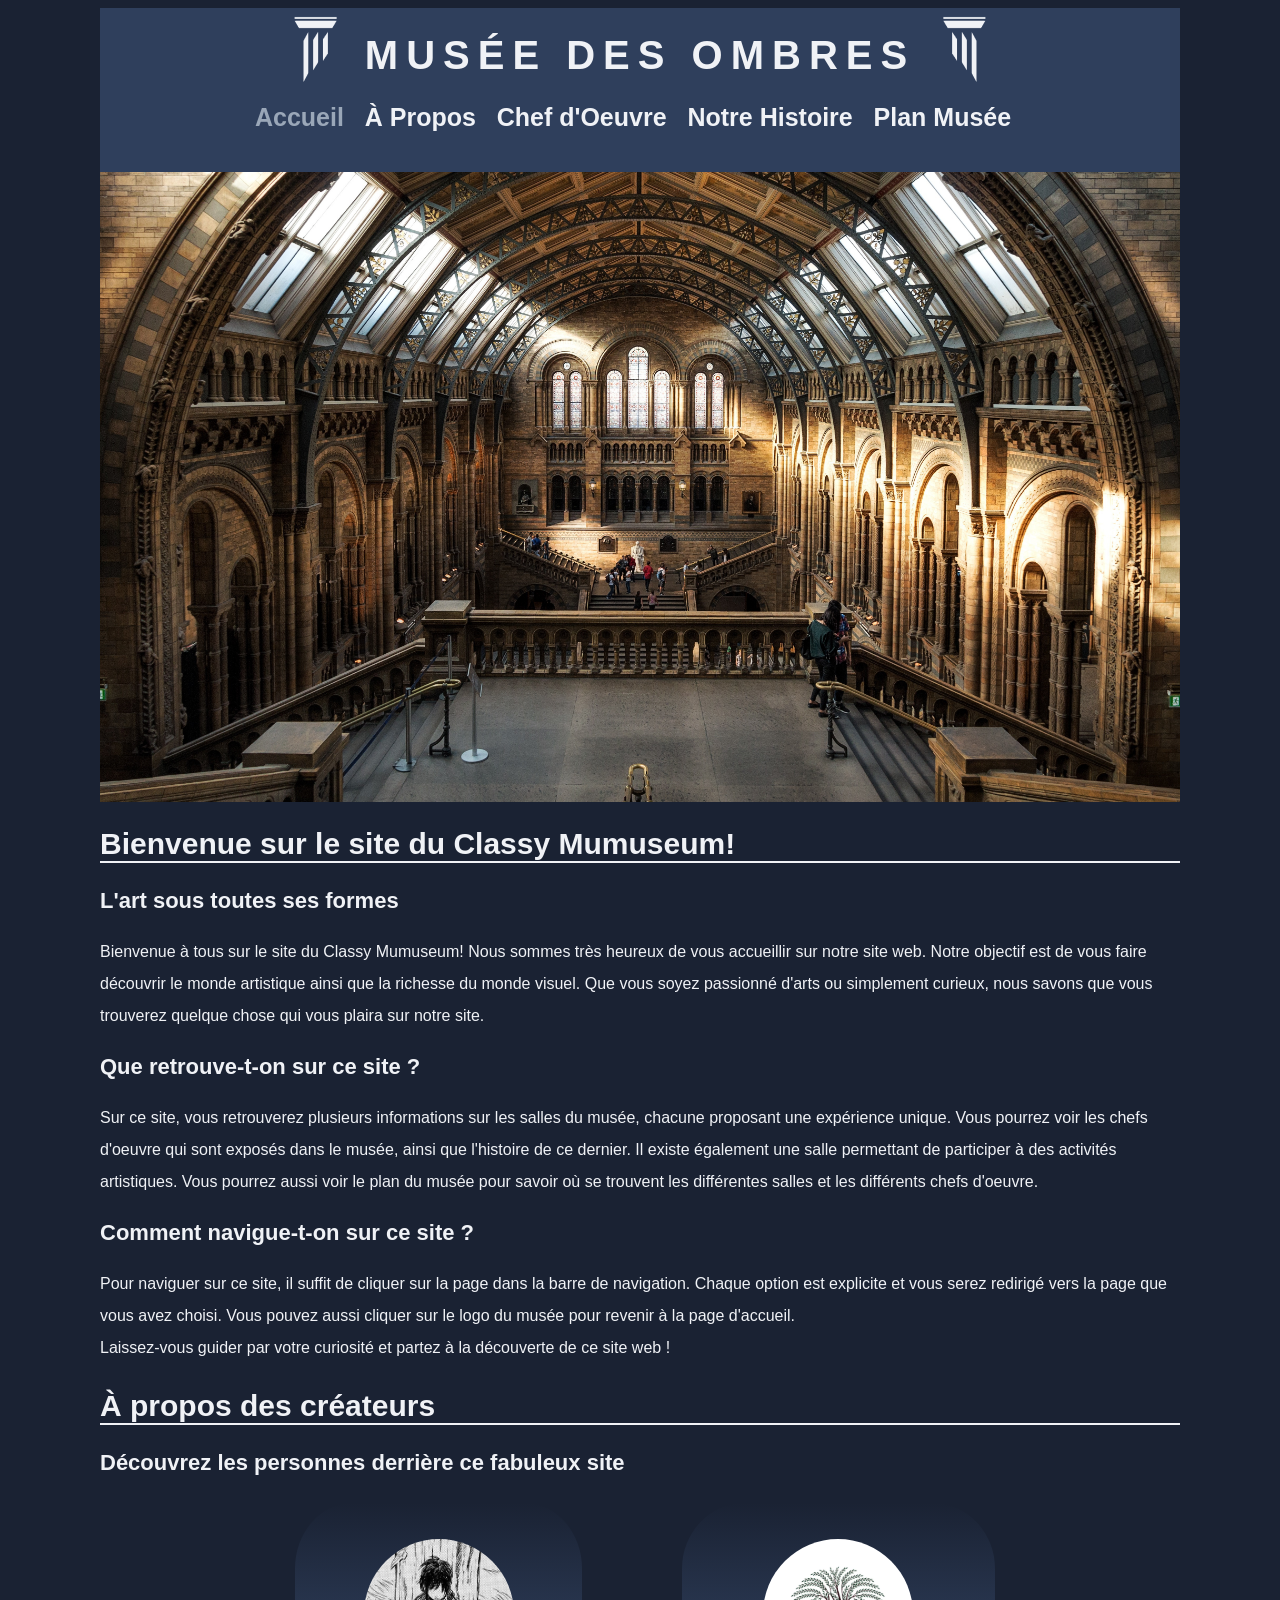
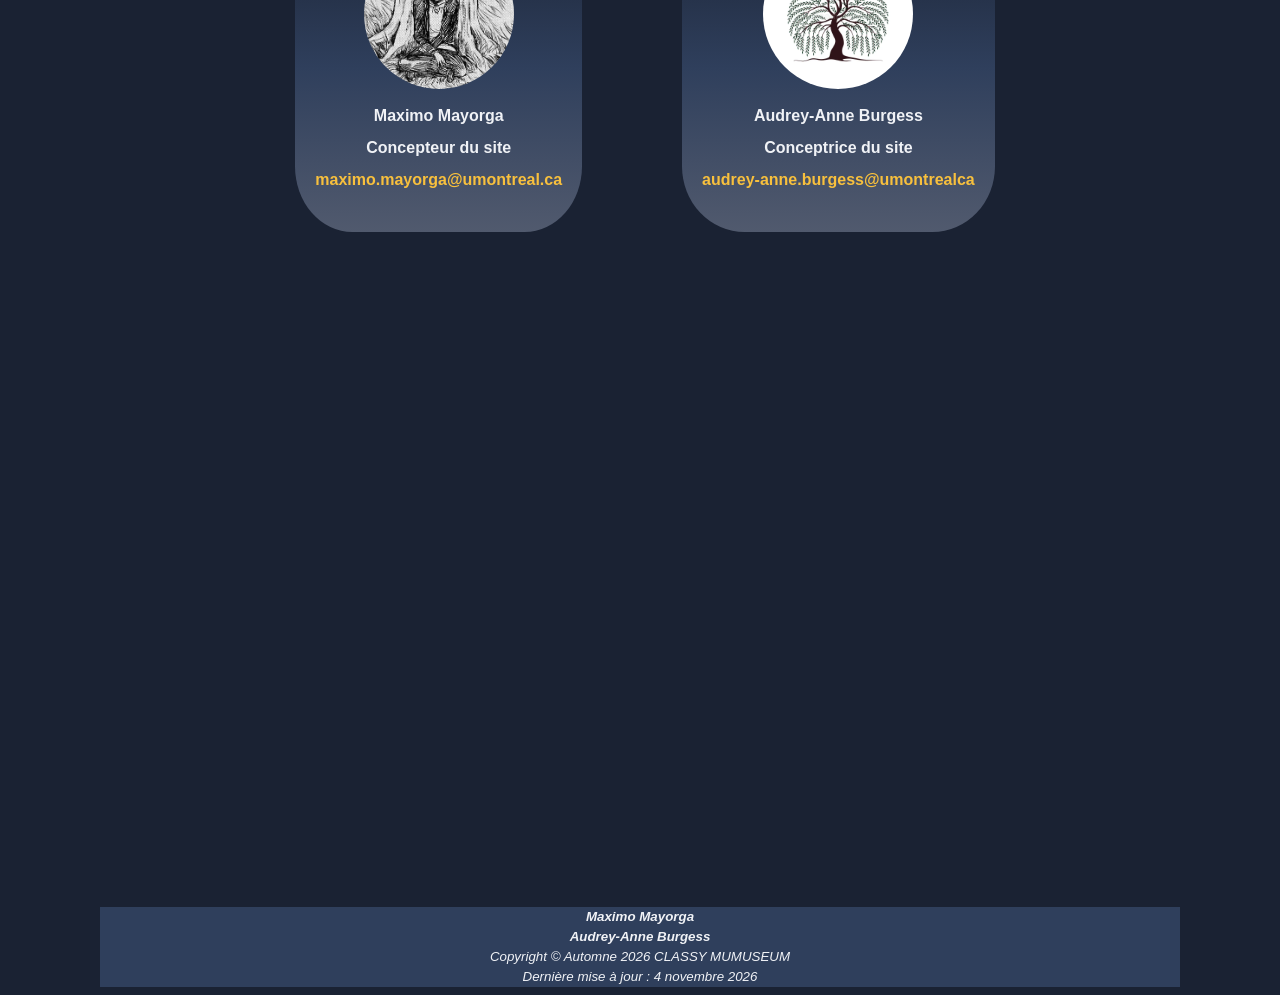
==== html/index.html @ 5d5edd69 "fixed the apropos et certaines choses A-A" ====
<!--
Membres de l'équipe:

Audrey-Anne Burgess
20331992
audrey-anne.burgess@umontreal.ca

Maximo Mayorga
20345993
maximo.mayorga@umontreal.ca
-->

<!DOCTYPE html>
<html lang="fr">

<head>
    <meta charset="UTF-8">
    <meta name="viewport" content="width=device-width, initial-scale=1.0">
    <link rel="stylesheet" href="/css/tp1.css">
    <link rel="icon" type"image/png" href="/images/logo.png">
    <title>Musée des Ombres – Accueil</title>
</head>

<body>

    <a href="index.html">
        <header class="head">
            <img class="resize" src="/images/logo1.png">
            <h1> Musée des Ombres</h1>
            <img class="resize" src="/images/logo2.png">
        </header>
    </a>

    <nav>
        <a id="current" href="index.html"> Accueil</a> &nbsp;
        <a href="apropos.html"> À Propos</a> &nbsp;
        <a href="arts.html"> Chef d'Oeuvre</a> &nbsp;
        <a href="histoire.html"> Notre Histoire</a> &nbsp;
        <a href="plan.html"> Plan Musée</a> &nbsp;
    </nav>

    <main>
        <div class="section"></div>

        <div class="content">
            <h2> Bienvenue sur le site du Classy Mumuseum!</h2>
            <h3> L'art sous toutes ses formes </h3>
            <p>
                Bienvenue à tous sur le site du Classy Mumuseum! Nous sommes très heureux de vous accueillir sur notre
                site web.
                Notre objectif est de vous faire découvrir le monde artistique ainsi que la richesse du monde visuel.
                Que vous
                soyez passionné d'arts ou simplement curieux, nous savons que vous trouverez quelque chose qui vous
                plaira sur notre site.
            </p>

            <h3> Que retrouve-t-on sur ce site ?</h3>
            <p>
                Sur ce site, vous retrouverez plusieurs informations sur les salles du musée, chacune proposant une
                expérience unique.
                Vous pourrez voir les chefs d'oeuvre qui sont exposés dans le musée, ainsi que l'histoire de ce dernier.
                Il existe également
                une salle permettant de participer à des activités artistiques. Vous pourrez aussi voir le plan du musée
                pour savoir où se
                trouvent les différentes salles et les différents chefs d'oeuvre.
            </p>

            <h3> Comment navigue-t-on sur ce site ?</h3>
            <p>
                Pour naviguer sur ce site, il suffit de cliquer sur la page dans la barre de navigation. Chaque option
                est explicite et vous serez redirigé vers la page que vous avez choisi. Vous pouvez aussi cliquer sur le
                logo du musée pour revenir à la page d'accueil. <br> Laissez-vous guider par votre curiosité et partez à
                la découverte de ce site web !
            </p>

            <h2> À propos des créateurs </h2>
            <h3> Découvrez les personnes derrière ce fabuleux site</h3>

            <div class="maker-container">

                <div class="maker-card">
                    <p>
                        <img src="../images/maker1.png" alt="present1"><br>
                        Maximo Mayorga<br>
                        Concepteur du site<br>
                        <a class="lien" href="mailto:maximo.mayorga@umontreal.ca">maximo.mayorga@umontreal.ca</a><br>
                    </p>
                </div>

                <div class="maker-card">
                    <p>
                        <img src="../images/maker2.png" alt="present2"><br>
                        Audrey-Anne Burgess <br>
                        Conceptrice du site<br>
                        <a class="lien"
                            href="mailto:audrey-anne.burgess@umontreal.ca">audrey-anne.burgess@umontrealca</a><br>
                    </p>
                </div>
            </div>

            <div class="section"></div>

    </main>

    <footer>
        <p class="noms">
            Maximo Mayorga<br>
            Audrey-Anne Burgess<br>
        </p>

        <p>
            <date>
                Copyright &copy; Automne 2026 CLASSY MUMUSEUM<br>
            </date>

            Dernière mise à jour : 4 novembre 2026
        </p>
    </footer>

    </div>

</body>

</html>
---- css/tp1.css ----
/* 
Membres de l'équipe:

Audrey-Anne Burgess
20331992
audrey-anne.burgess@umontreal.ca

Maximo Mayorga
20345993
maximo.mayorga@umontreal.ca
*/


body {
    background-color: #1A2233;
    font-family: Montserrat, Arial, Helvetica, sans-serif;
    margin-left: 100px;
    margin-right: 100px;
    position: relative;
}

header {
    background-image: url('/images/banner.png');
    text-align: center;
    font-family: Bodoni, Arial, Helvetica, sans-serif;
    background-color: #2f3f5c;
    text-transform: uppercase;
}

.head {
    display: flex;
    justify-content: center;
}

head img {
    width: 150px;
    height: auto;
    max-width: 100%;
    object-fit: contain;
}

.resize {
    width: 50px;
    height: auto;
}

nav {
    text-align: center;
    font-weight: bold;
    font-size: 25px;
    color: #f0f2f6;
    padding-bottom: 40px;
    background-color: #2f3f5c;
}

nav #current {
    color: #9aa7b8;
}

a {
    color: #f0f2f6;
    text-decoration: none;
}

a.lien {
    color: orange;
}

p {
    color: #f0f2f6;
    font-family: Montserrat, Arial, Helvetica, sans-serif;
    letter-spacing: 5%;
    line-height: 200%;
}

footer {
    background-color: #2f3f5c;
    text-align: center;
    font-size: smaller;
    font-style: italic;
    color: #f0f2f6;
    margin-bottom: 0;

}

footer p {
    line-height: 1.5;
    margin: 0;
}

p.noms {
    font-weight: bold;
}

.image_accueil {
    float: right;
    width: 50%;
}

.div_acc {
    position: relative;
    width: 80%;
    left: 10%;
    right: 10%;
    top: 20%;
    padding: 30px;
}

h1 {
    color: #f0f2f6;
    font-size: 40px;
    padding: 25px;
    border: 0;
    margin: 0;
    align-self: center;
    float: right;
    letter-spacing: 8px;
}

h2 {
    color: #f0f2f6;
    font-family: Bodoni, Arial, Helvetica, sans-serif;
    font-size: 30px;
    border-bottom: 2px solid #f0f2f6;
}

h3 {
    color: #f0f2f6;
    font-size: 22px;
    font-family: Bodoni, Arial, Helvetica, sans-serif;
}

h4 {
    color: #f0f2f6;
    font-size: larger;
}

ul {
    color: #f0f2f6;
    list-style-type: circle;
    padding: 10px;
}

ol {
    color: #f0f2f6;
    padding: 10px;
}

/* Style pour page d'accueil flottant*/
.section {
    height: 70vh;
    background-image: url("/images/accueil_flottant.jpg");
    background-attachment: fixed;
    background-position: center;
    background-size: cover;
    display: flex;
    align-items: center;
    justify-content: center;
}

.section h1 {
    color: #1A2233;
    background: rgba(0, 0, 0, 0.35);
    padding: 20px 40px;
    font-size: 42px;
}

.content {
    background: #1A2233;
}

.maker-container {

    padding: 5px;
    width: 100%;
    justify-content: center;
    display: inline-flex;
    position: relative;
}

.maker-card {
    text-align: center;
    box-sizing: border-box;
    background-image: linear-gradient(0deg, #adb8d15f, #2f3f5c, #1A2233);
    width: auto;
    max-width: 50%;
    height: 15%;
    border: 20px;
    margin-left: 50px;
    margin-right: 50px;
    margin-bottom: 40px;
    padding: 20px;
    border-radius: 20%;
    align-items: bottom;
    font-weight: bolder;
}

.maker-card a {
    color: rgb(248, 192, 61);
    font-weight: bold;
}

.maker-card img {
    width: 150px;
    height: 150px;
    border-radius: 50%;
    object-fit: cover;
    overflow: hidden;
    max-height: 150px;
}

/* Fin du style pour page d'accueil flottant*/

/* Style pour la page apropos */
code {
    color: orange;
}

.arrow {
    color: orange;
    float: right;
    font-size: 30pt;
}


#contraste1 {
    margin-right: 10px;
}

#contraste1,
#contraste2 {
    height: 250px;
    width: auto;
    border: 4px solid orange;
}

.texte-contraste {
    text-wrap: wrap;
}

#preuve-proximite {
    height: 300px;
    width: 80%;
    display: block;
    margin: 0 auto;
    border: 4px solid orange;
}

.alignement {
    display: flex;
    justify-content: center;
    gap: 20px;
}

.alignement img {
    border: 2px solid orange;
    height: 400px;
    width: 500px;
    text-align: center;
}


/* Fin du style pour la page apropos */

/* Style pour la page arts */
h3.arts,
h2.arts {
    position: relative;
    width: 80%;
    left: 10%;
    right: 10%;
    top: 20%;
    padding-top: 30px;
}

.organisation-interne {
    display: inline-flex;
    position: relative;
    width: 80%;
    left: 10%;
    right: 10%;
    top: 20%;
}

#statue,
#conference {
    margin-right: 30px;
}

#immersion,
#photo {
    margin-left: 20px;
}

#salle-photo {
    margin-bottom: 20px;
}

.image {
    border-radius: 30%;
    width: auto;
    height: 32%;
    max-width: 40%;
}

.liste {
    margin-left: 25%;
}

/* Fin du style pour la page arts*/

/* Style pour page histoire */

.right-column {
    max-width: 30%;
    margin-left: 20px;
}

.left-column {
    max-width: 30%;
    margin-right: 20px;
}

/* Fin du style pour page histoire */

/* Style pour page plan */
#map_musée {
    display: block;
    margin: 0 auto;
    max-width: 40%;
    height: auto;
    border-radius: 40px;
    padding-bottom: 20px;
}

p.plan {
    text-align: center;
    font-size: larger;
}

/* Fin du style pour plan */
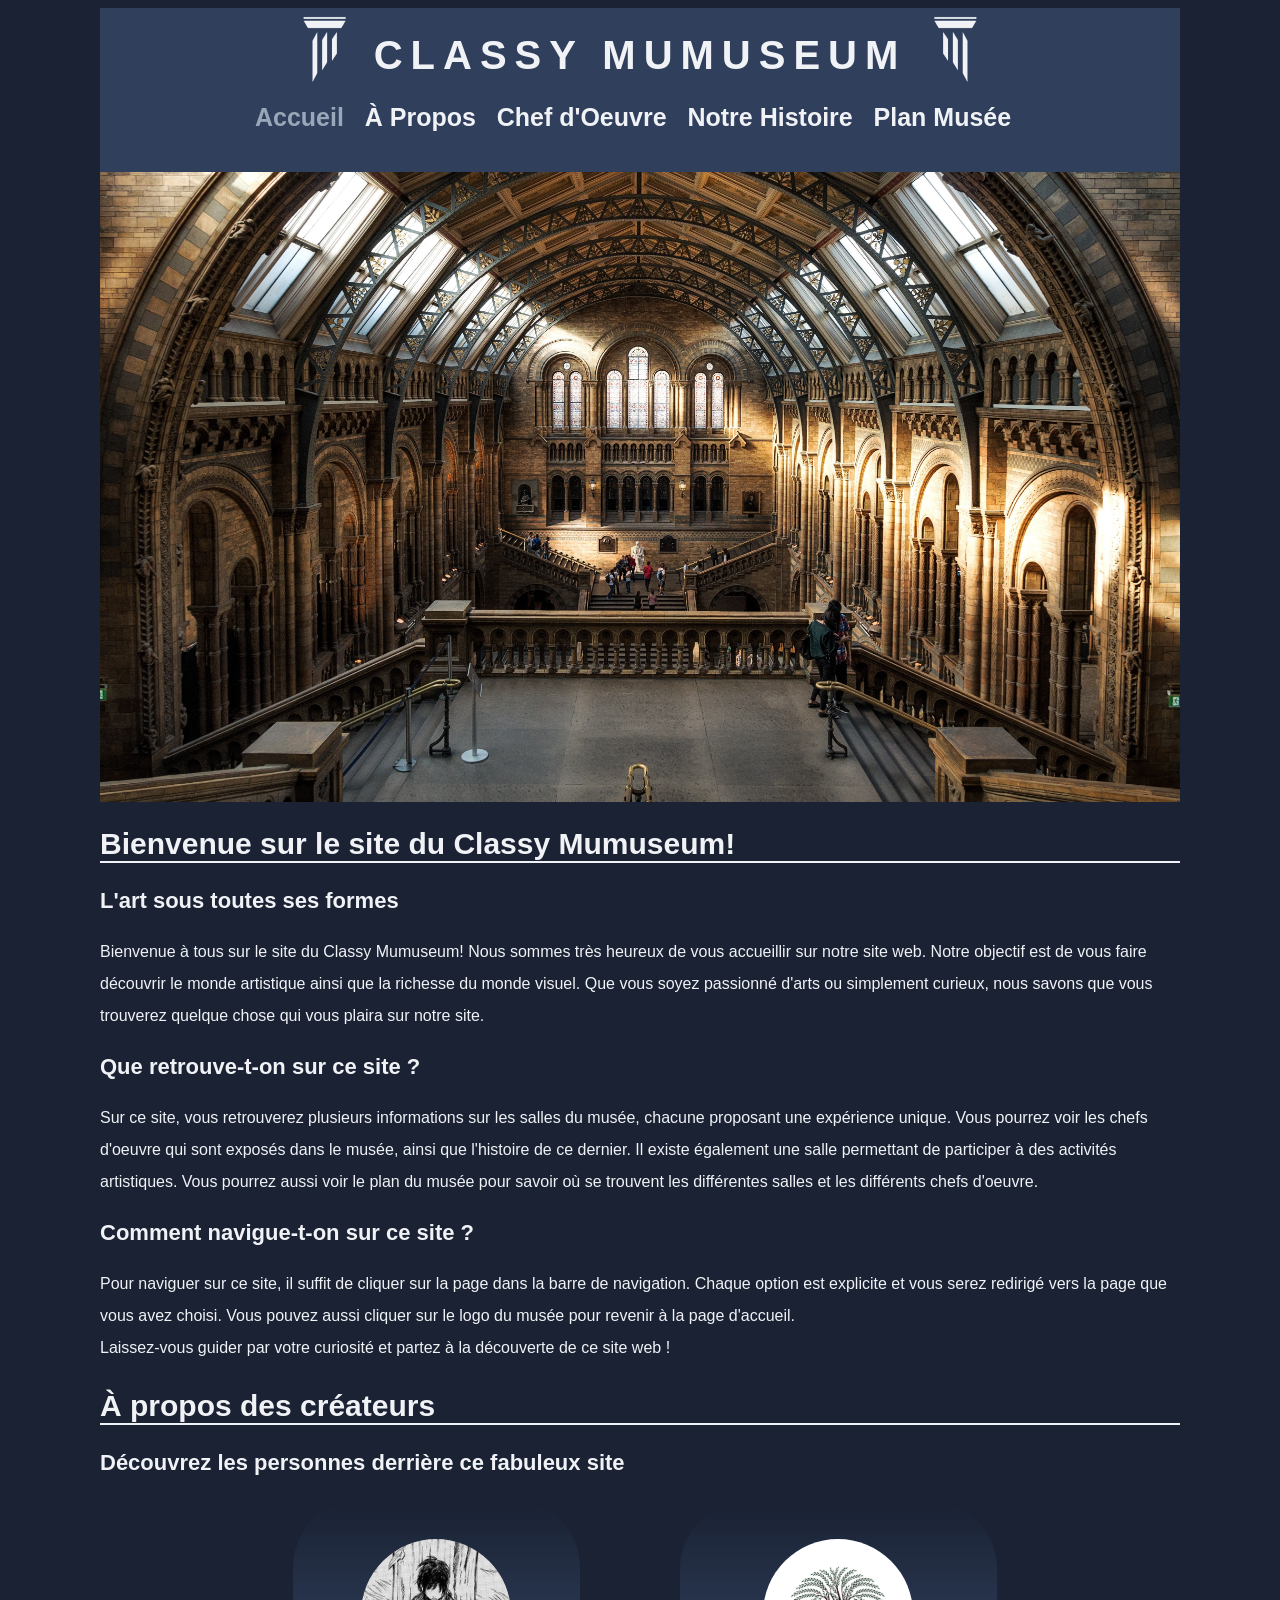
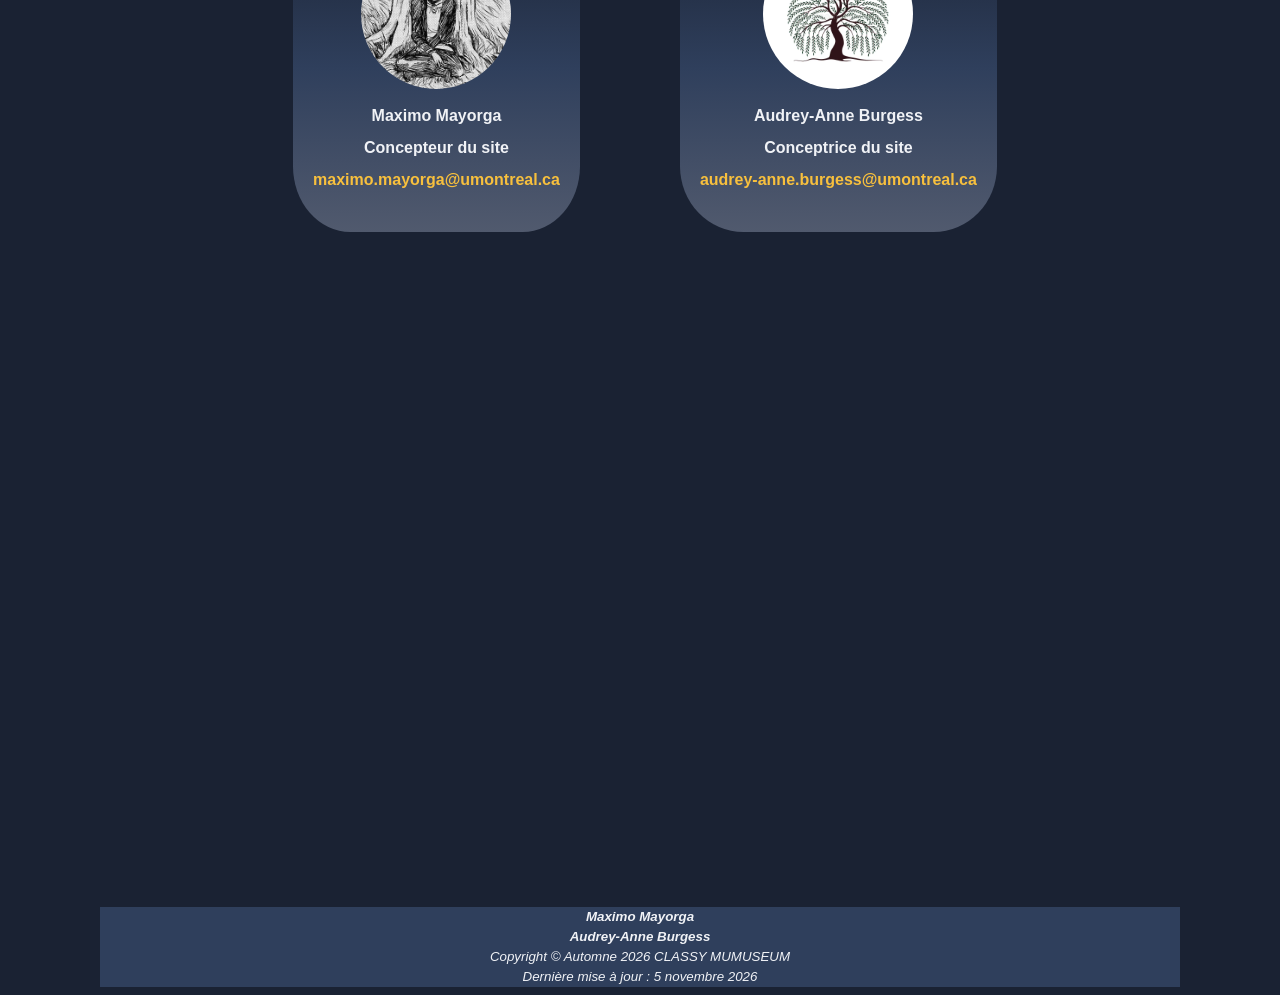
==== commit 3687ba76: "Little CSS cleanup" ====
--- a/html/index.html
+++ b/html/index.html
@@ -17,8 +17,7 @@
     <meta charset="UTF-8">
     <meta name="viewport" content="width=device-width, initial-scale=1.0">
     <link rel="stylesheet" href="/css/tp1.css">
-    <link rel="icon" type"image/png" href="/images/logo.png">
-    <title>Musée des Ombres – Accueil</title>
+    <title>CLASSY MUMUSEUM – Accueil</title>
 </head>
 
 <body>
@@ -26,7 +25,7 @@
     <a href="index.html">
         <header class="head">
             <img class="resize" src="/images/logo1.png">
-            <h1> Musée des Ombres</h1>
+            <h1> CLASSY MUMUSEUM</h1>
             <img class="resize" src="/images/logo2.png">
         </header>
     </a>
@@ -93,12 +92,12 @@
                         Audrey-Anne Burgess <br>
                         Conceptrice du site<br>
                         <a class="lien"
-                            href="mailto:audrey-anne.burgess@umontreal.ca">audrey-anne.burgess@umontrealca</a><br>
+                            href="mailto:audrey-anne.burgess@umontreal.ca">audrey-anne.burgess@umontreal.ca</a><br>
                     </p>
                 </div>
             </div>
-
-            <div class="section"></div>
+        </div>
+        <div class="section"></div>
 
     </main>
 
@@ -107,13 +106,11 @@
             Maximo Mayorga<br>
             Audrey-Anne Burgess<br>
         </p>
-
         <p>
             <date>
                 Copyright &copy; Automne 2026 CLASSY MUMUSEUM<br>
             </date>
-
-            Dernière mise à jour : 4 novembre 2026
+            Dernière mise à jour : 5 novembre 2026
         </p>
     </footer>
 
--- a/css/tp1.css
+++ b/css/tp1.css
@@ -10,21 +10,17 @@
 maximo.mayorga@umontreal.ca
 */
 
-
+/* CSS partagé entre plusieurs fichiers  */
 body {
     background-color: #1A2233;
     font-family: Montserrat, Arial, Helvetica, sans-serif;
     margin-left: 100px;
     margin-right: 100px;
-    position: relative;
 }
 
 header {
-    background-image: url('/images/banner.png');
-    text-align: center;
     font-family: Bodoni, Arial, Helvetica, sans-serif;
     background-color: #2f3f5c;
-    text-transform: uppercase;
 }
 
 .head {
@@ -79,8 +75,6 @@
     font-size: smaller;
     font-style: italic;
     color: #f0f2f6;
-    margin-bottom: 0;
-
 }
 
 footer p {
@@ -112,8 +106,6 @@
     padding: 25px;
     border: 0;
     margin: 0;
-    align-self: center;
-    float: right;
     letter-spacing: 8px;
 }
 
@@ -145,6 +137,7 @@
     color: #f0f2f6;
     padding: 10px;
 }
+/* Fin du CSS partagé */
 
 /* Style pour page d'accueil flottant*/
 .section {
@@ -170,7 +163,6 @@
 }
 
 .maker-container {
-
     padding: 5px;
     width: 100%;
     justify-content: center;
@@ -208,12 +200,13 @@
     overflow: hidden;
     max-height: 150px;
 }
-
 /* Fin du style pour page d'accueil flottant*/
 
 /* Style pour la page apropos */
-code {
-    color: orange;
+.code {
+    background-color: black;
+    color: white;
+    padding-left: 10px;
 }
 
 .arrow {
@@ -221,7 +214,6 @@
     float: right;
     font-size: 30pt;
 }
-
 
 #contraste1 {
     margin-right: 10px;
@@ -232,10 +224,6 @@
     height: 250px;
     width: auto;
     border: 4px solid orange;
-}
-
-.texte-contraste {
-    text-wrap: wrap;
 }
 
 #preuve-proximite {
@@ -258,8 +246,6 @@
     width: 500px;
     text-align: center;
 }
-
-
 /* Fin du style pour la page apropos */
 
 /* Style pour la page arts */
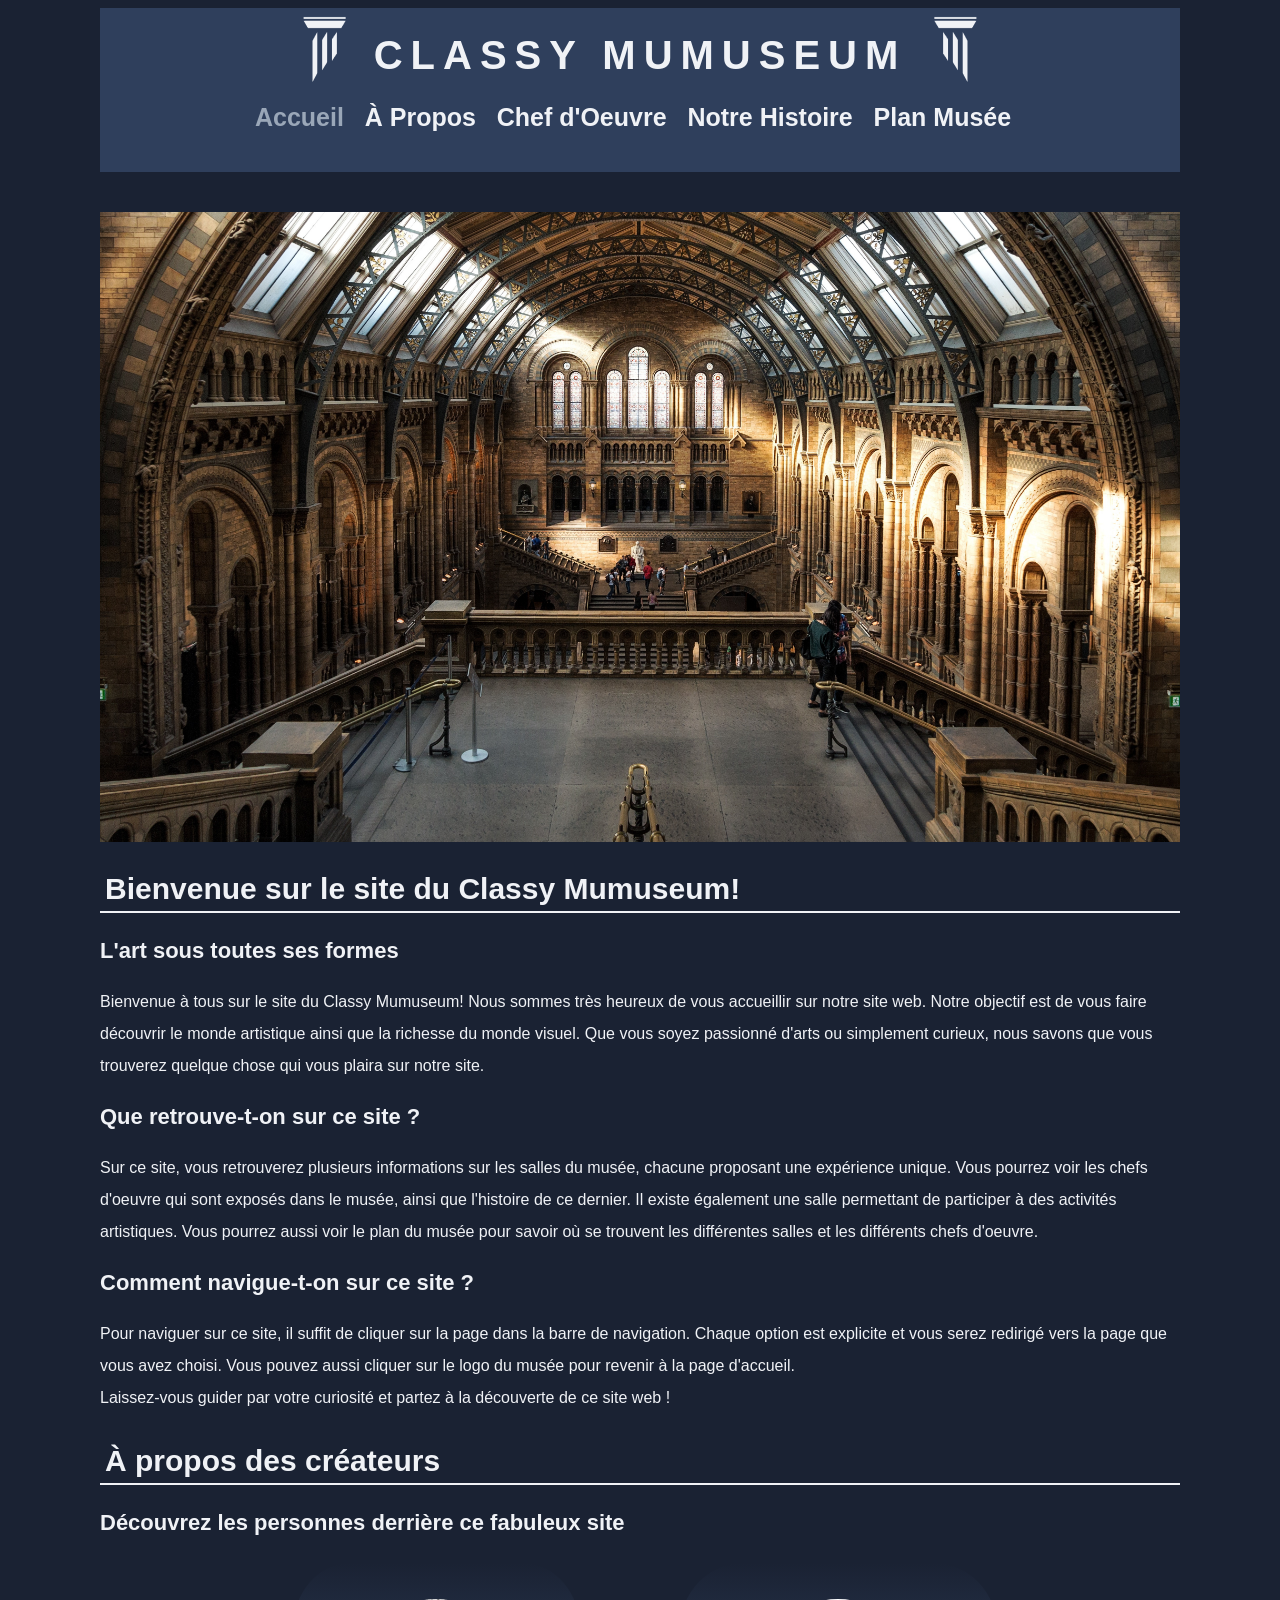
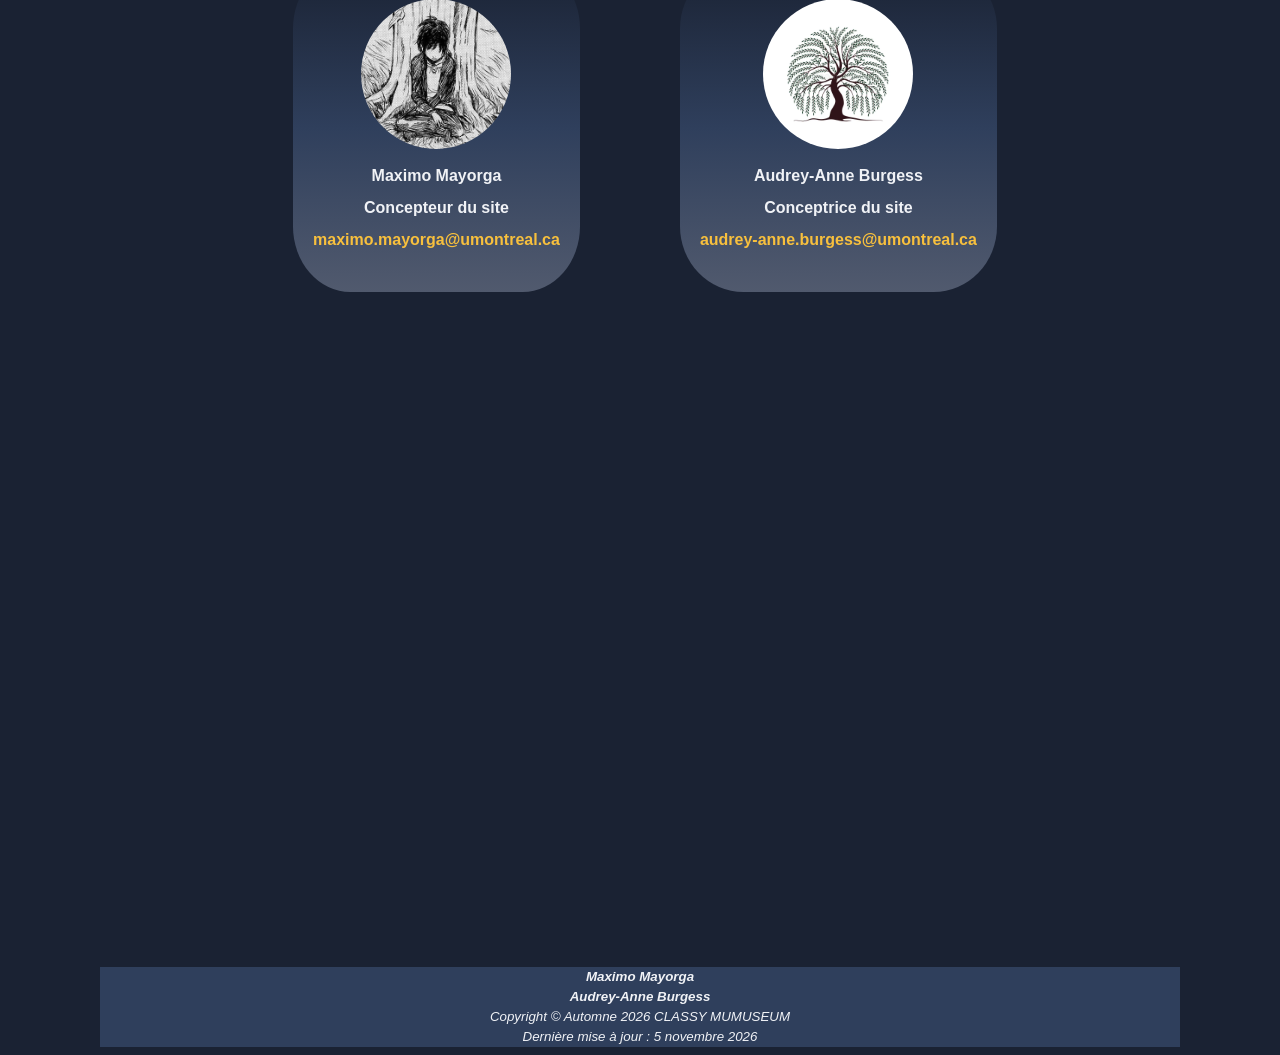
==== commit 10ef177a: "changed disposition css" ====
--- a/html/index.html
+++ b/html/index.html
@@ -75,7 +75,7 @@
             <h2> À propos des créateurs </h2>
             <h3> Découvrez les personnes derrière ce fabuleux site</h3>
 
-            <div class="maker-container">
+            <div class="disposition-card" id="maker-container">
 
                 <div class="maker-card">
                     <p>
--- a/css/tp1.css
+++ b/css/tp1.css
@@ -47,6 +47,7 @@
     color: #f0f2f6;
     padding-bottom: 40px;
     background-color: #2f3f5c;
+    margin-bottom: 40px;
 }
 
 nav #current {
@@ -114,6 +115,7 @@
     font-family: Bodoni, Arial, Helvetica, sans-serif;
     font-size: 30px;
     border-bottom: 2px solid #f0f2f6;
+    padding: 5px;
 }
 
 h3 {
@@ -136,6 +138,31 @@
 ol {
     color: #f0f2f6;
     padding: 10px;
+}
+
+.disposition-card {
+    padding: 5px;
+    width:100%;
+    justify-content: center;
+    position: relative;
+}
+
+.section-title {
+    position: relative;
+    width: 80%;
+    left: 10%;
+    right: 10%;
+    top: 20%;
+    padding-top: 30px;
+}
+
+.organisation-interne {
+    display: inline-flex;
+    position: relative;
+    width: 80%;
+    left: 10%;
+    right: 10%;
+    top: 20%;
 }
 /* Fin du CSS partagé */
 
@@ -162,12 +189,10 @@
     background: #1A2233;
 }
 
-.maker-container {
-    padding: 5px;
-    width: 100%;
-    justify-content: center;
+
+
+#maker-container {
     display: inline-flex;
-    position: relative;
 }
 
 .maker-card {
@@ -242,32 +267,13 @@
 
 .alignement img {
     border: 2px solid orange;
-    height: 400px;
-    width: 500px;
+    height: 300px;
+    width: auto;
     text-align: center;
 }
 /* Fin du style pour la page apropos */
 
 /* Style pour la page arts */
-h3.arts,
-h2.arts {
-    position: relative;
-    width: 80%;
-    left: 10%;
-    right: 10%;
-    top: 20%;
-    padding-top: 30px;
-}
-
-.organisation-interne {
-    display: inline-flex;
-    position: relative;
-    width: 80%;
-    left: 10%;
-    right: 10%;
-    top: 20%;
-}
-
 #statue,
 #conference {
     margin-right: 30px;
@@ -292,7 +298,6 @@
 .liste {
     margin-left: 25%;
 }
-
 /* Fin du style pour la page arts*/
 
 /* Style pour page histoire */
@@ -310,18 +315,18 @@
 /* Fin du style pour page histoire */
 
 /* Style pour page plan */
-#map_musée {
-    display: block;
-    margin: 0 auto;
-    max-width: 40%;
-    height: auto;
-    border-radius: 40px;
-    padding-bottom: 20px;
-}
-
-p.plan {
-    text-align: center;
-    font-size: larger;
+.container-plan {
+    padding: 5%;
+    width: 80%;
+    justify-content: center;
+    display: inline-flex;
+    position: relative;
+    gap: 120px;
+    margin: auto;
+}
+
+#card-plan {
+    display: inline-block;
 }
 
 /* Fin du style pour plan */
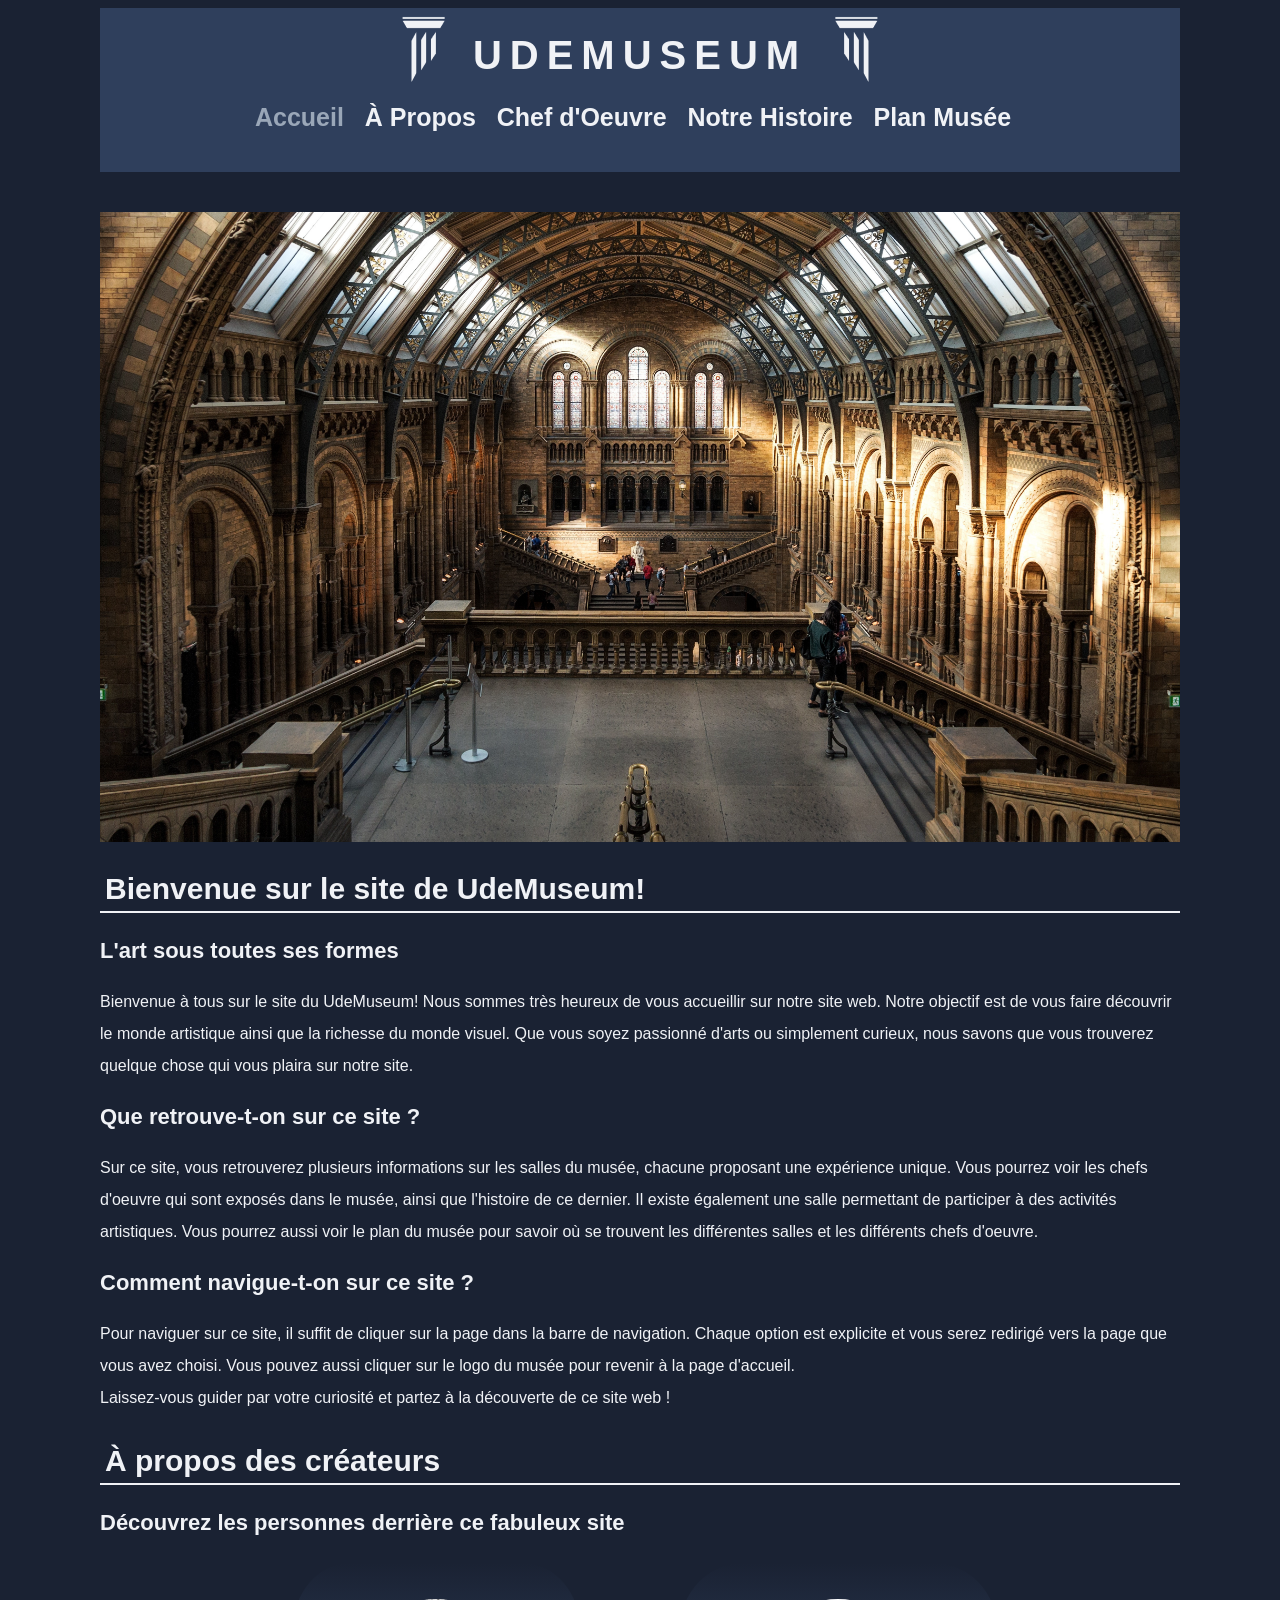
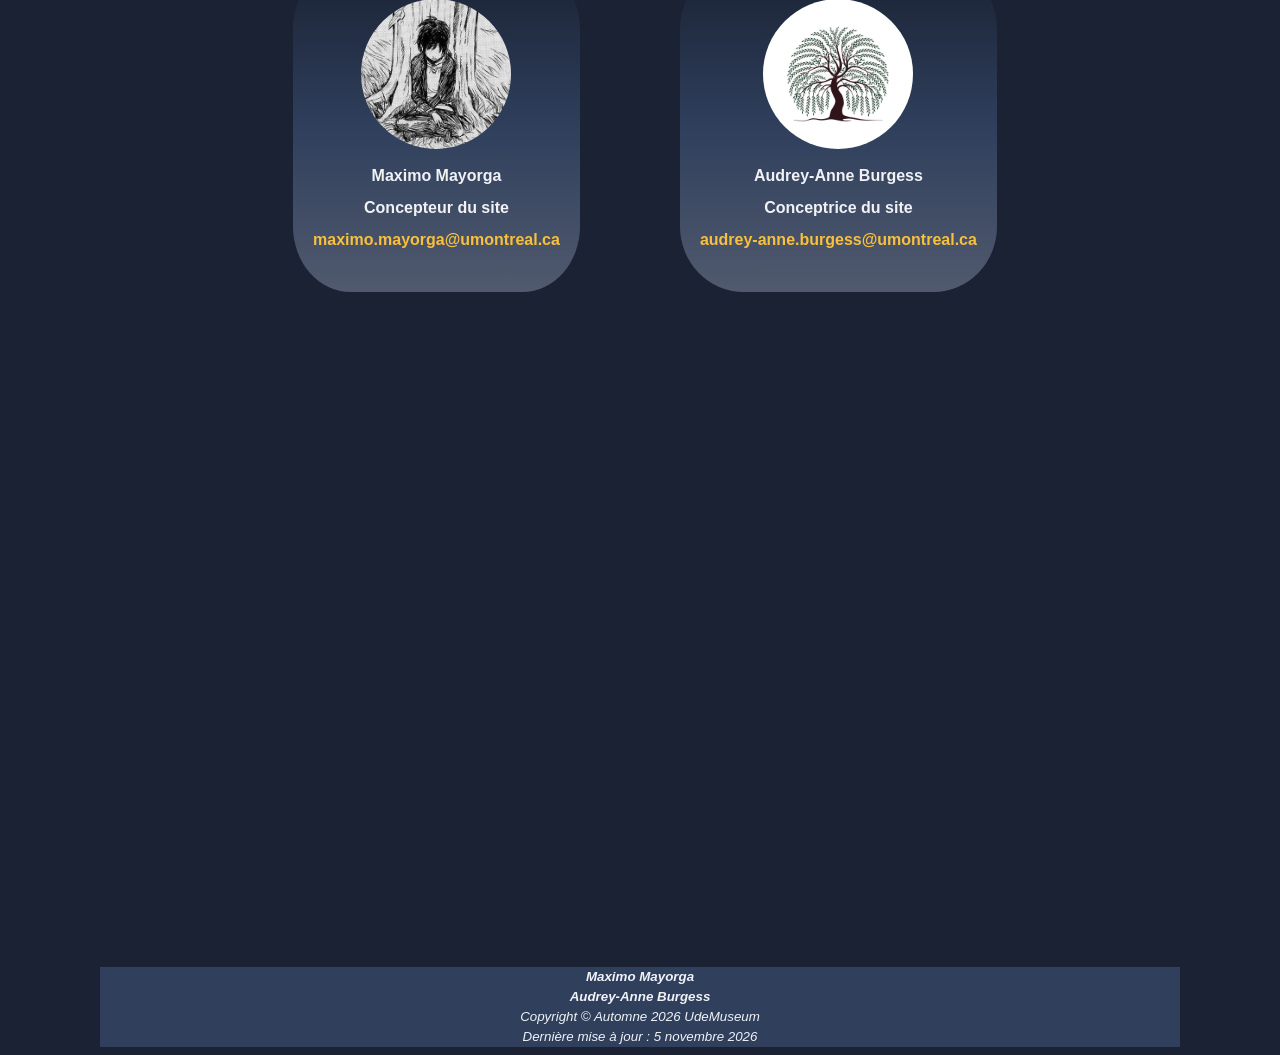
==== commit 9dd2e985: "Change title" ====
--- a/html/index.html
+++ b/html/index.html
@@ -17,7 +17,7 @@
     <meta charset="UTF-8">
     <meta name="viewport" content="width=device-width, initial-scale=1.0">
     <link rel="stylesheet" href="/css/tp1.css">
-    <title>CLASSY MUMUSEUM – Accueil</title>
+    <title>UdeMuseum – Accueil</title>
 </head>
 
 <body>
@@ -25,7 +25,7 @@
     <a href="index.html">
         <header class="head">
             <img class="resize" src="/images/logo1.png">
-            <h1> CLASSY MUMUSEUM</h1>
+            <h1> UDEMUSEUM</h1>
             <img class="resize" src="/images/logo2.png">
         </header>
     </a>
@@ -42,10 +42,10 @@
         <div class="section"></div>
 
         <div class="content">
-            <h2> Bienvenue sur le site du Classy Mumuseum!</h2>
+            <h2> Bienvenue sur le site de UdeMuseum!</h2>
             <h3> L'art sous toutes ses formes </h3>
             <p>
-                Bienvenue à tous sur le site du Classy Mumuseum! Nous sommes très heureux de vous accueillir sur notre
+                Bienvenue à tous sur le site du UdeMuseum! Nous sommes très heureux de vous accueillir sur notre
                 site web.
                 Notre objectif est de vous faire découvrir le monde artistique ainsi que la richesse du monde visuel.
                 Que vous
@@ -108,7 +108,7 @@
         </p>
         <p>
             <date>
-                Copyright &copy; Automne 2026 CLASSY MUMUSEUM<br>
+                Copyright &copy; Automne 2026 UdeMuseum<br>
             </date>
             Dernière mise à jour : 5 novembre 2026
         </p>
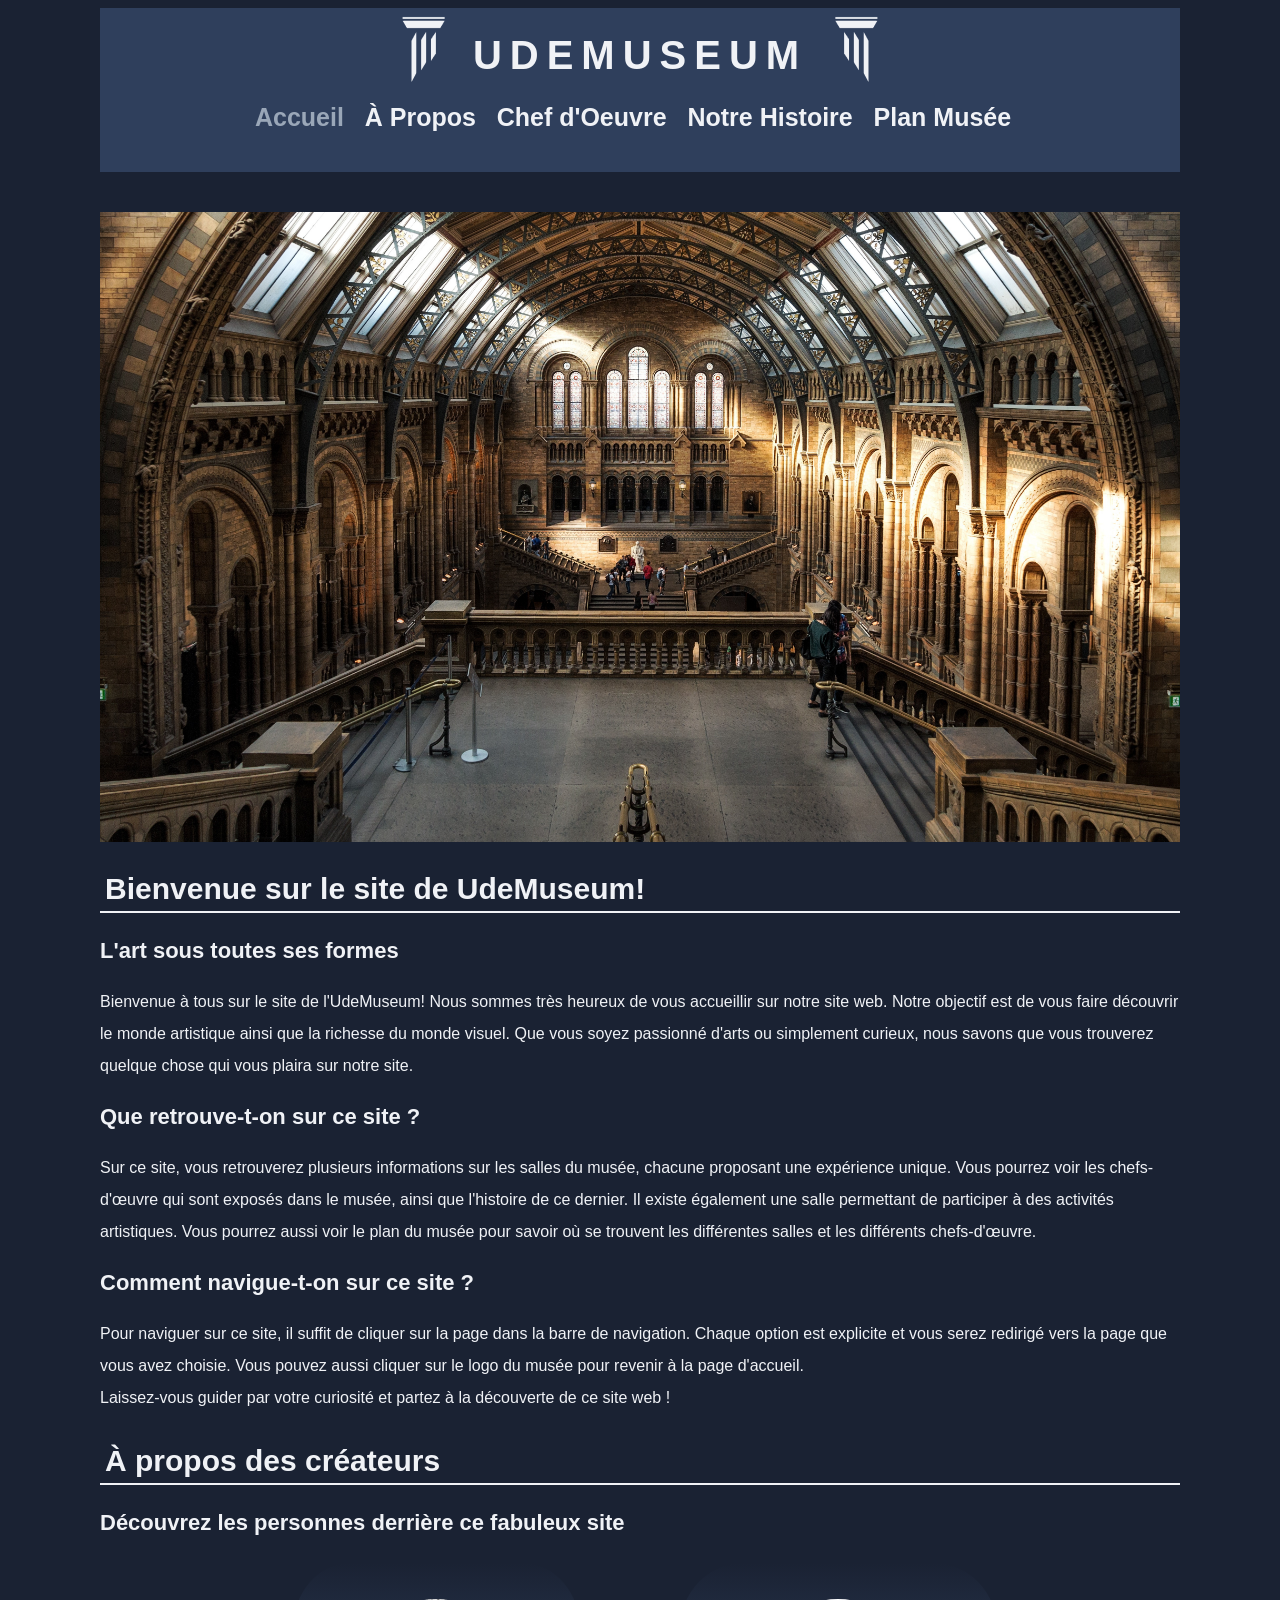
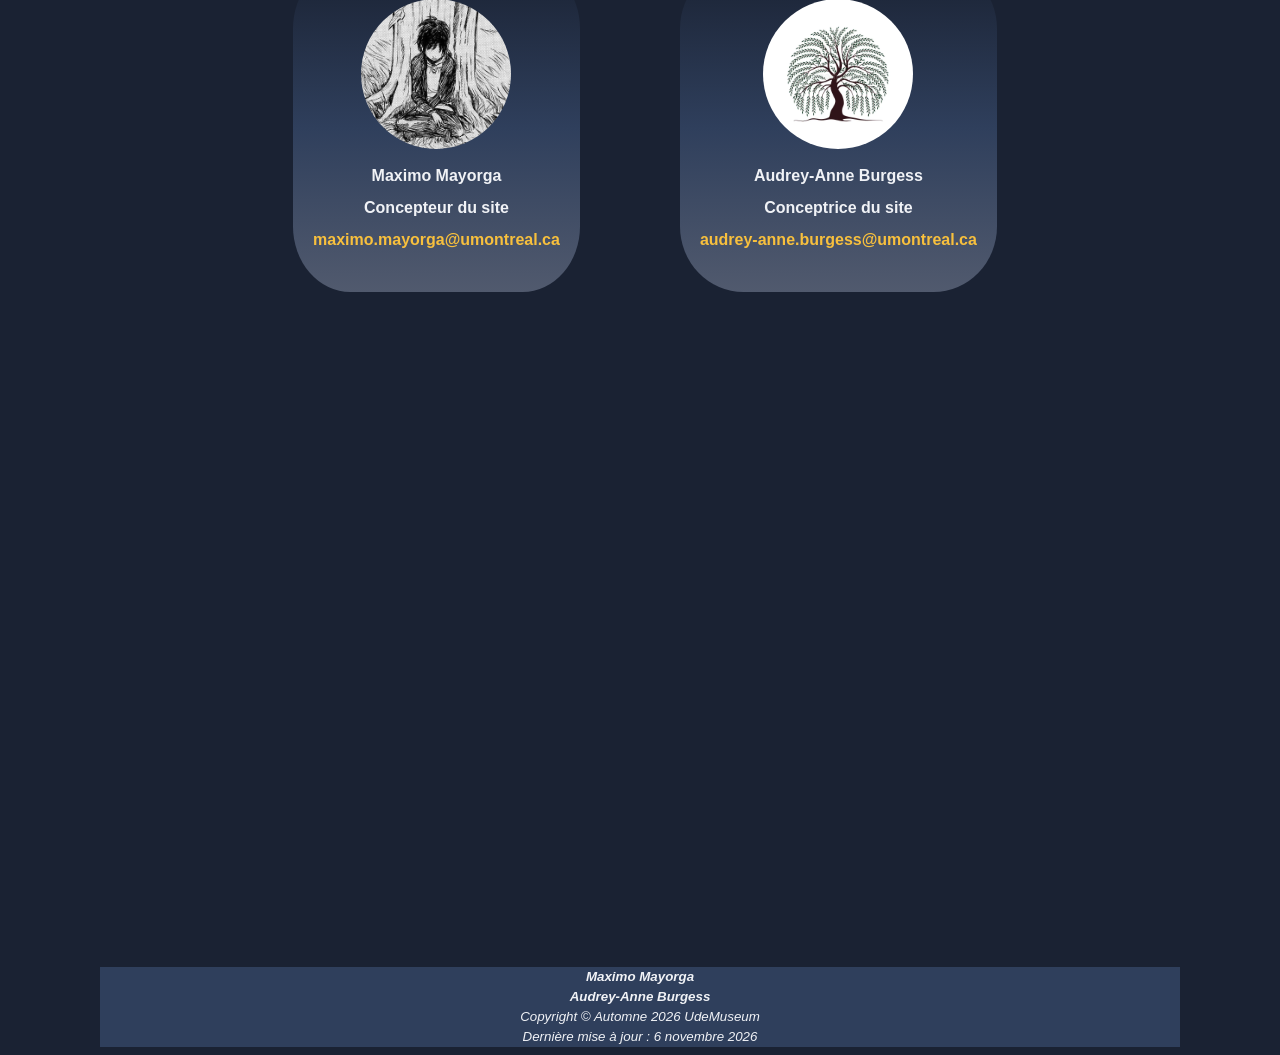
==== commit 068870cc: "Resolve merge conflicts" ====
--- a/html/index.html
+++ b/html/index.html
@@ -45,7 +45,7 @@
             <h2> Bienvenue sur le site de UdeMuseum!</h2>
             <h3> L'art sous toutes ses formes </h3>
             <p>
-                Bienvenue à tous sur le site du UdeMuseum! Nous sommes très heureux de vous accueillir sur notre
+                Bienvenue à tous sur le site de l'UdeMuseum! Nous sommes très heureux de vous accueillir sur notre
                 site web.
                 Notre objectif est de vous faire découvrir le monde artistique ainsi que la richesse du monde visuel.
                 Que vous
@@ -57,17 +57,18 @@
             <p>
                 Sur ce site, vous retrouverez plusieurs informations sur les salles du musée, chacune proposant une
                 expérience unique.
-                Vous pourrez voir les chefs d'oeuvre qui sont exposés dans le musée, ainsi que l'histoire de ce dernier.
+                Vous pourrez voir les chefs-d'œuvre qui sont exposés dans le musée, ainsi que l'histoire de ce dernier.
                 Il existe également
                 une salle permettant de participer à des activités artistiques. Vous pourrez aussi voir le plan du musée
                 pour savoir où se
-                trouvent les différentes salles et les différents chefs d'oeuvre.
+                trouvent les différentes salles et les différents chefs-d'œuvre.
             </p>
 
             <h3> Comment navigue-t-on sur ce site ?</h3>
             <p>
                 Pour naviguer sur ce site, il suffit de cliquer sur la page dans la barre de navigation. Chaque option
-                est explicite et vous serez redirigé vers la page que vous avez choisi. Vous pouvez aussi cliquer sur le
+                est explicite et vous serez redirigé vers la page que vous avez choisie. Vous pouvez aussi cliquer sur
+                le
                 logo du musée pour revenir à la page d'accueil. <br> Laissez-vous guider par votre curiosité et partez à
                 la découverte de ce site web !
             </p>
@@ -96,8 +97,7 @@
                     </p>
                 </div>
             </div>
-        </div>
-        <div class="section"></div>
+            <div class="section"></div>
 
     </main>
 
@@ -110,7 +110,7 @@
             <date>
                 Copyright &copy; Automne 2026 UdeMuseum<br>
             </date>
-            Dernière mise à jour : 5 novembre 2026
+            Dernière mise à jour : 6 novembre 2026
         </p>
     </footer>
 
--- a/css/tp1.css
+++ b/css/tp1.css
@@ -83,22 +83,8 @@
     margin: 0;
 }
 
-p.noms {
+.noms {
     font-weight: bold;
-}
-
-.image_accueil {
-    float: right;
-    width: 50%;
-}
-
-.div_acc {
-    position: relative;
-    width: 80%;
-    left: 10%;
-    right: 10%;
-    top: 20%;
-    padding: 30px;
 }
 
 h1 {
@@ -142,7 +128,7 @@
 
 .disposition-card {
     padding: 5px;
-    width:100%;
+    width: 100%;
     justify-content: center;
     position: relative;
 }
@@ -164,9 +150,10 @@
     right: 10%;
     top: 20%;
 }
+
 /* Fin du CSS partagé */
 
-/* Style pour page d'accueil flottant*/
+/* Style pour la page index*/
 .section {
     height: 70vh;
     background-image: url("/images/accueil_flottant.jpg");
@@ -178,19 +165,6 @@
     justify-content: center;
 }
 
-.section h1 {
-    color: #1A2233;
-    background: rgba(0, 0, 0, 0.35);
-    padding: 20px 40px;
-    font-size: 42px;
-}
-
-.content {
-    background: #1A2233;
-}
-
-
-
 #maker-container {
     display: inline-flex;
 }
@@ -201,20 +175,16 @@
     background-image: linear-gradient(0deg, #adb8d15f, #2f3f5c, #1A2233);
     width: auto;
     max-width: 50%;
-    height: 15%;
-    border: 20px;
     margin-left: 50px;
     margin-right: 50px;
     margin-bottom: 40px;
     padding: 20px;
     border-radius: 20%;
-    align-items: bottom;
-    font-weight: bolder;
+    font-weight: bold;
 }
 
 .maker-card a {
     color: rgb(248, 192, 61);
-    font-weight: bold;
 }
 
 .maker-card img {
@@ -222,10 +192,10 @@
     height: 150px;
     border-radius: 50%;
     object-fit: cover;
-    overflow: hidden;
-    max-height: 150px;
-}
-/* Fin du style pour page d'accueil flottant*/
+}
+
+/* Fin du style pour la page index*/
+
 
 /* Style pour la page apropos */
 .code {
@@ -240,19 +210,8 @@
     font-size: 30pt;
 }
 
-#contraste1 {
-    margin-right: 10px;
-}
-
-#contraste1,
-#contraste2 {
-    height: 250px;
-    width: auto;
-    border: 4px solid orange;
-}
-
 #preuve-proximite {
-    height: 300px;
+    height: 100%;
     width: 80%;
     display: block;
     margin: 0 auto;
@@ -271,20 +230,17 @@
     width: auto;
     text-align: center;
 }
+
 /* Fin du style pour la page apropos */
 
+
 /* Style pour la page arts */
-#statue,
-#conference {
-    margin-right: 30px;
-}
-
-#immersion,
-#photo {
+#left-image {
+    margin-right: 20px;
+}
+
+#right-image {
     margin-left: 20px;
-}
-
-#salle-photo {
     margin-bottom: 20px;
 }
 
@@ -298,10 +254,11 @@
 .liste {
     margin-left: 25%;
 }
+
 /* Fin du style pour la page arts*/
 
+
 /* Style pour page histoire */
-
 .right-column {
     max-width: 30%;
     margin-left: 20px;
@@ -314,19 +271,33 @@
 
 /* Fin du style pour page histoire */
 
+
 /* Style pour page plan */
 .container-plan {
-    padding: 5%;
-    width: 80%;
-    justify-content: center;
-    display: inline-flex;
-    position: relative;
-    gap: 120px;
+    display: flex;
+    justify-content: center;
+    width: 90%;
     margin: auto;
+    gap: 140px;
+    margin-bottom: 5%;
+}
+
+.container-plan img {
+    width: 125%;
+    height: auto;
+    display: flex;
 }
 
 #card-plan {
     display: inline-block;
 }
 
+/* Fin du style pour plan */
+
+
+.container-plan img {
+    height: auto;
+    width: 100%;
+}
+
 /* Fin du style pour plan */
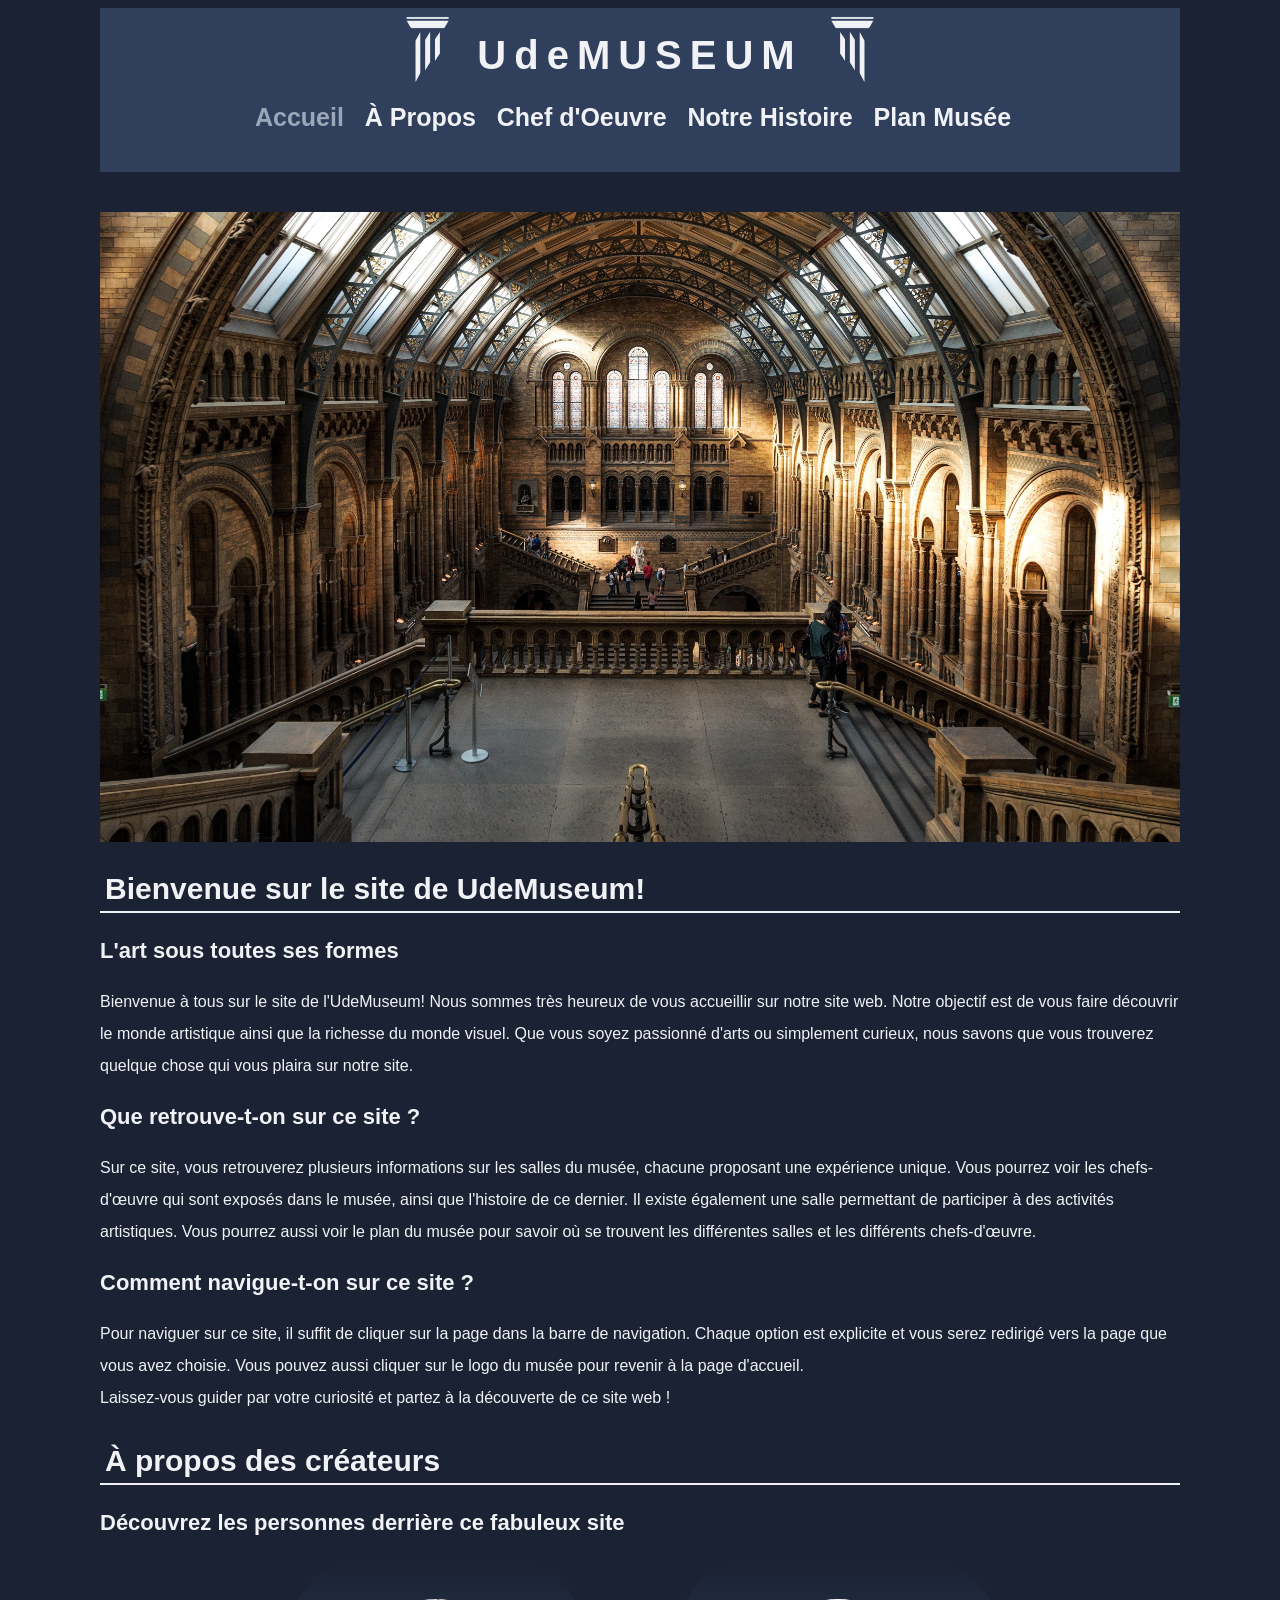
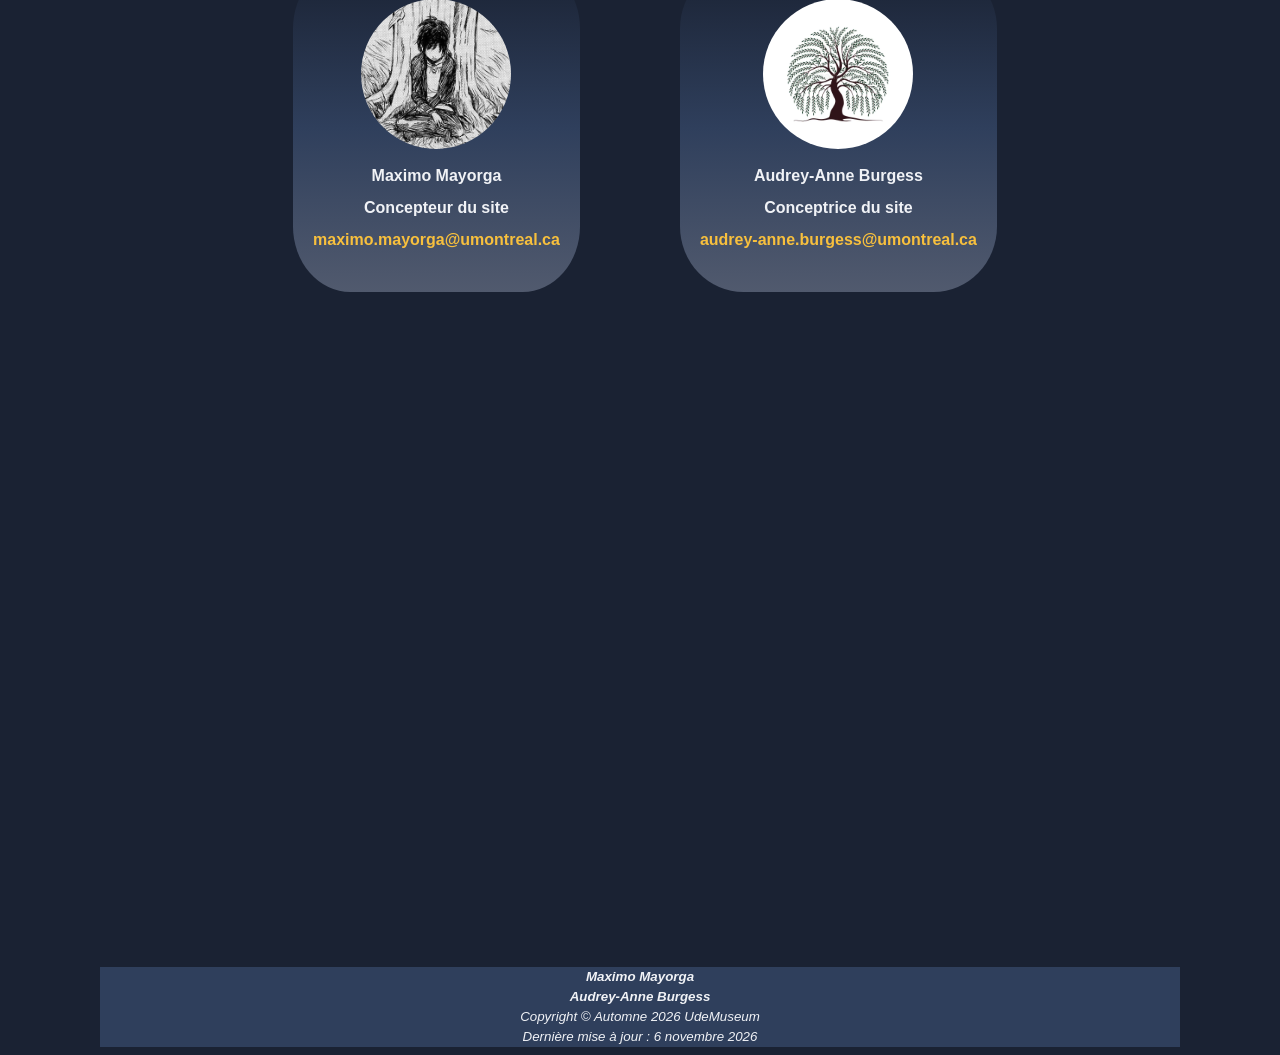
==== commit 58608acd: "other stuff" ====
--- a/html/index.html
+++ b/html/index.html
@@ -25,7 +25,7 @@
     <a href="index.html">
         <header class="head">
             <img class="resize" src="/images/logo1.png">
-            <h1> UDEMUSEUM</h1>
+            <h1> UdeMUSEUM</h1>
             <img class="resize" src="/images/logo2.png">
         </header>
     </a>
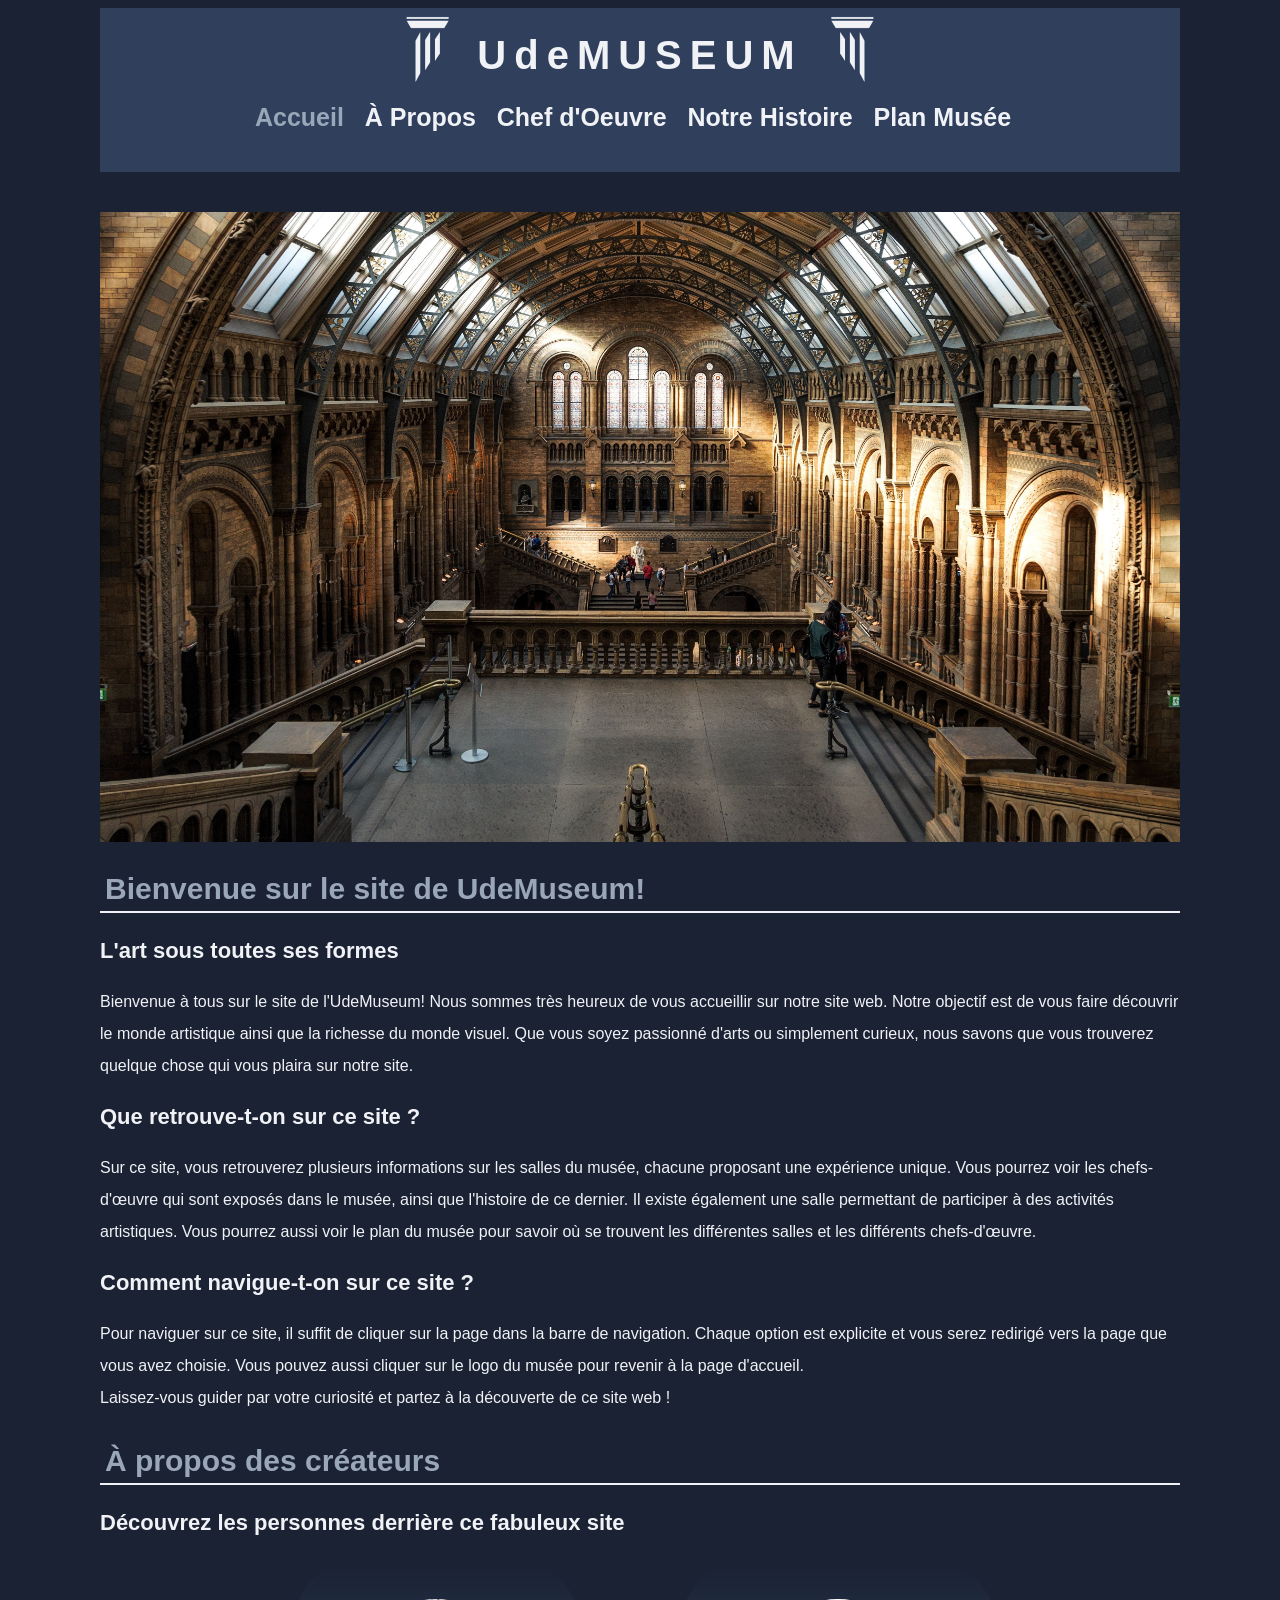
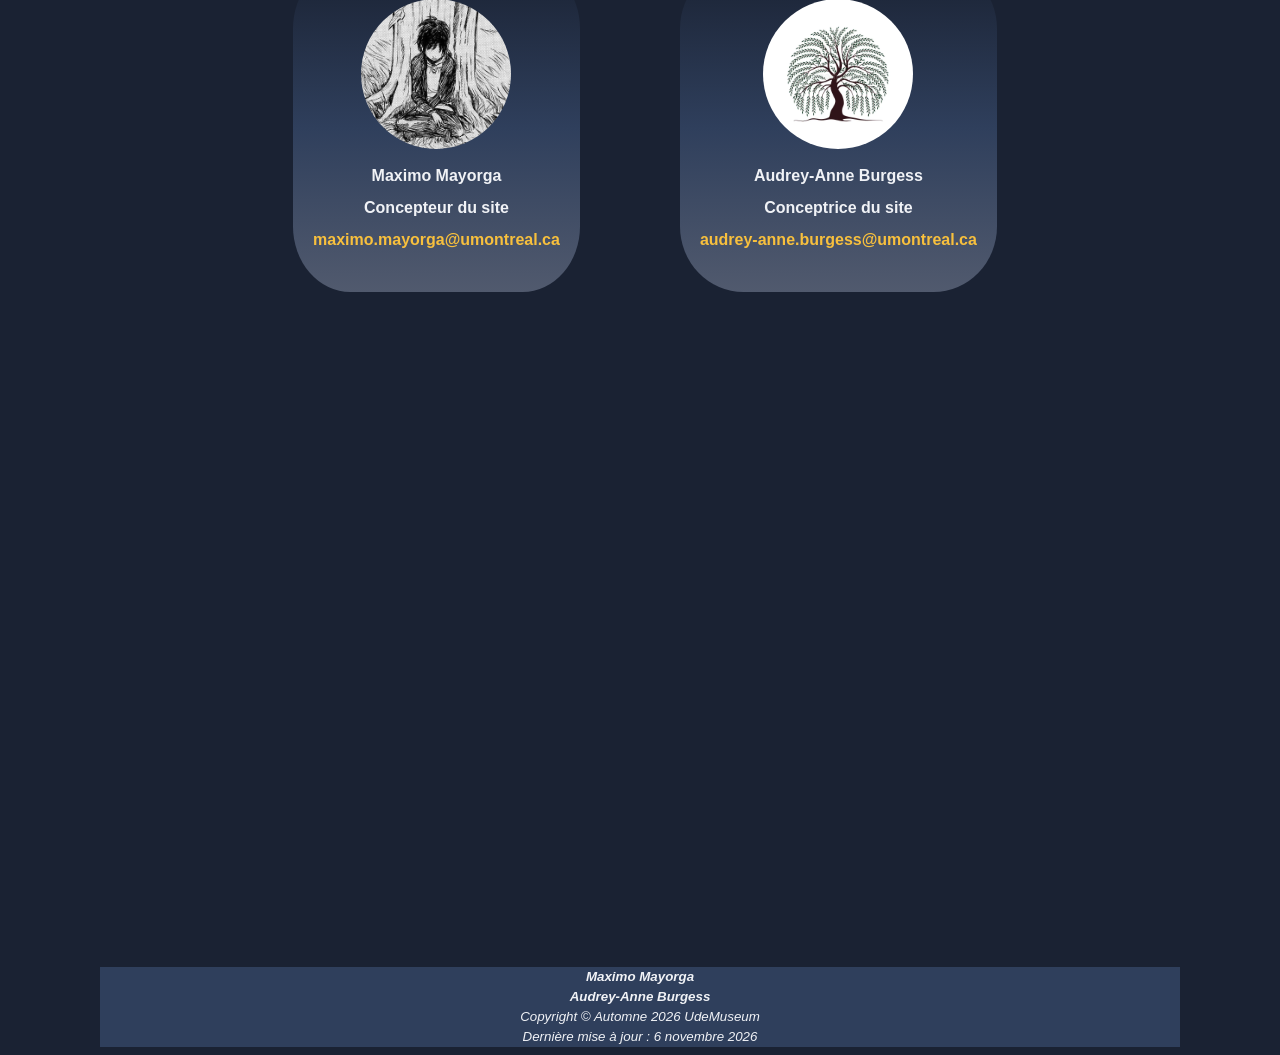
==== commit 7b71a495: "revision1" ====
--- a/html/index.html
+++ b/html/index.html
@@ -24,9 +24,9 @@
 
     <a href="index.html">
         <header class="head">
-            <img class="resize" src="/images/logo1.png">
+            <img class="resize" src="/images/logo1.png" alt="image du logo1">
             <h1> UdeMUSEUM</h1>
-            <img class="resize" src="/images/logo2.png">
+            <img class="resize" src="/images/logo2.png" alt="image du logo2">
         </header>
     </a>
 
@@ -80,7 +80,7 @@
 
                 <div class="maker-card">
                     <p>
-                        <img src="../images/maker1.png" alt="present1"><br>
+                        <img src="../images/maker1.png" alt="Concepteur Maximo"><br>
                         Maximo Mayorga<br>
                         Concepteur du site<br>
                         <a class="lien" href="mailto:maximo.mayorga@umontreal.ca">maximo.mayorga@umontreal.ca</a><br>
@@ -89,7 +89,7 @@
 
                 <div class="maker-card">
                     <p>
-                        <img src="../images/maker2.png" alt="present2"><br>
+                        <img src="../images/maker2.png" alt="Conceptrice Audrey-Anne"><br>
                         Audrey-Anne Burgess <br>
                         Conceptrice du site<br>
                         <a class="lien"
@@ -97,7 +97,8 @@
                     </p>
                 </div>
             </div>
-            <div class="section"></div>
+        </div>
+        <div class="section"></div>
 
     </main>
 
@@ -107,15 +108,11 @@
             Audrey-Anne Burgess<br>
         </p>
         <p>
-            <date>
-                Copyright &copy; Automne 2026 UdeMuseum<br>
-            </date>
+            Copyright &copy; Automne 2026 UdeMuseum<br>
             Dernière mise à jour : 6 novembre 2026
         </p>
     </footer>
 
-    </div>
-
 </body>
 
 </html>
--- a/css/tp1.css
+++ b/css/tp1.css
@@ -97,7 +97,7 @@
 }
 
 h2 {
-    color: #f0f2f6;
+    color: #9aa7b8;
     font-family: Bodoni, Arial, Helvetica, sans-serif;
     font-size: 30px;
     border-bottom: 2px solid #f0f2f6;
@@ -235,11 +235,11 @@
 
 
 /* Style pour la page arts */
-#left-image {
+.left-image {
     margin-right: 20px;
 }
 
-#right-image {
+.right-image {
     margin-left: 20px;
     margin-bottom: 20px;
 }
@@ -269,6 +269,20 @@
     margin-right: 20px;
 }
 
+.homme_affaire {
+    height: auto;
+    width: 20%;
+    display: block;
+    margin: auto;
+}
+
+.homme_affaire img {
+    border-radius: 50%;
+    width: 200px;
+    height: 200px;
+    overflow: hidden;
+}
+
 /* Fin du style pour page histoire */
 
 
@@ -288,7 +302,7 @@
     display: flex;
 }
 
-#card-plan {
+.card-plan {
     display: inline-block;
 }
 
@@ -300,4 +314,30 @@
     width: 100%;
 }
 
-/* Fin du style pour plan */+/* Fin du style pour plan */
+
+/* Style pour le logo en css */
+
+.logo_main {
+    width: 80px;
+    height: 80px;
+    background-color: orange;
+    border: 1px solid #f0f2f6;
+    border-radius: 50%;
+    position: relative;
+
+}
+
+.logo_int {
+    position: relative;
+    font-family: 'Courier New', Courier, monospace;
+    font-size: 25pt;
+    font-weight: bolder;
+    text-align: center;
+    color: white;
+    margin-top: 20px;
+    text-shadow: 4px 2px #707984;
+    letter-spacing: 7px;
+}
+
+/* Fin du style pour le logo en css */
